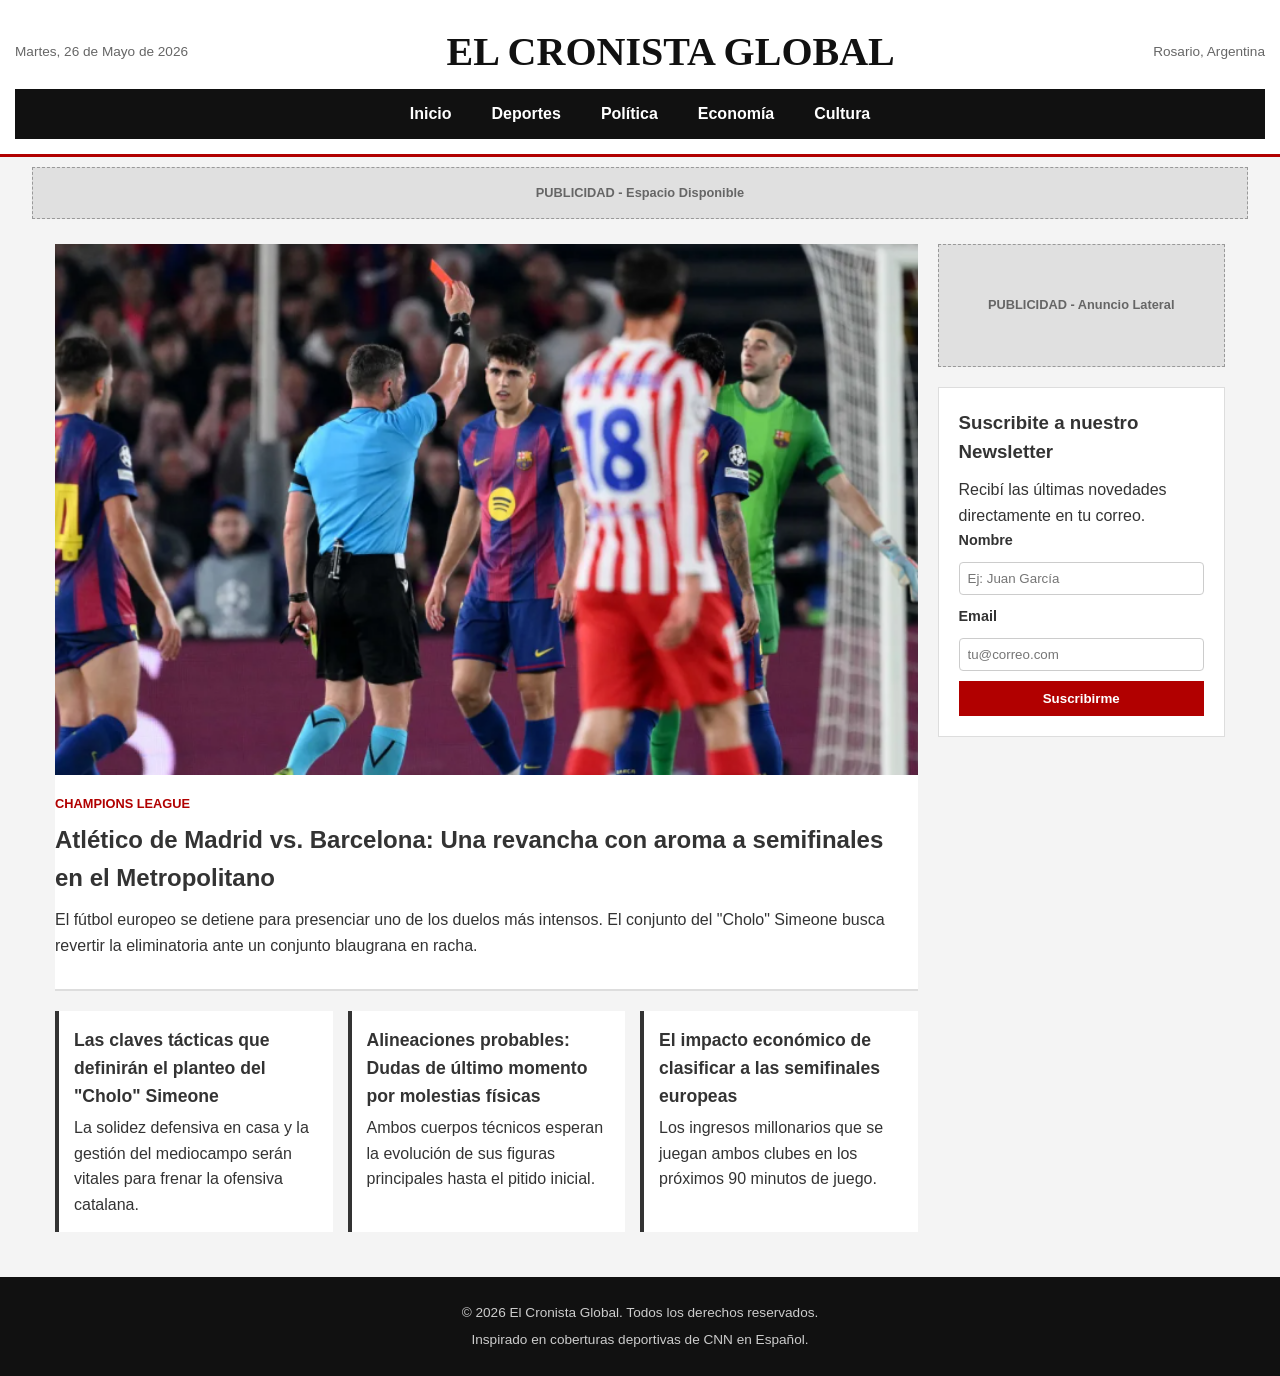
==== index.html @ f699ae2a "Cambios tp1" ====
<!DOCTYPE html>
<html lang="es">
<head>
    <meta charset="UTF-8">
    <meta name="viewport" content="width=device-width, initial-scale=1.0">
    <title>El Cronista Global - Portada Digital</title>
    <link rel="stylesheet" href="./css/style.css">
</head>
<body>

    <header class="main-header">
        <div class="header-top">
            <span class="date">Martes, 26 de Mayo de 2026</span>
            <h1 class="logo">El Cronista Global</h1>
            <span class="location">Rosario, Argentina</span>
        </div>
        
        <nav class="navbar">
            <div class="menu-toggle" aria-label="Abrir menú">☰</div>
            <ul class="nav-links">
                <li><a href="#">Inicio</a></li>
                <li><a href="#">Deportes</a></li>
                <li><a href="#">Política</a></li>
                <li><a href="#">Economía</a></li>
                <li><a href="#">Cultura</a></li>
            </ul>
        </nav>
    </header>

    <div class="ad-banner ad-top">
        <span>PUBLICIDAD - Espacio Disponible</span>
    </div>

    <main class="container">
        
        <section class="news-grid">
            
            <article class="main-story">
                <figure class="story-image">
                    <img src="images/imagenRoja.png" alt="Estadio Metropolitano antes del partido">
                </figure>
                <div class="story-content">
                    <span class="category">Champions League</span>
                    <h2><a href="#">Atlético de Madrid vs. Barcelona: Una revancha con aroma a semifinales en el Metropolitano</a></h2>
                    <p>El fútbol europeo se detiene para presenciar uno de los duelos más intensos. El conjunto del "Cholo" Simeone busca revertir la eliminatoria ante un conjunto blaugrana en racha.</p>
                </div>
            </article>

            <div class="secondary-stories">
                
                <article class="secondary-story">
                    <h3><a href="#">Las claves tácticas que definirán el planteo del "Cholo" Simeone</a></h3>
                    <p>La solidez defensiva en casa y la gestión del mediocampo serán vitales para frenar la ofensiva catalana.</p>
                </article>

                <article class="secondary-story">
                    <h3><a href="#">Alineaciones probables: Dudas de último momento por molestias físicas</a></h3>
                    <p>Ambos cuerpos técnicos esperan la evolución de sus figuras principales hasta el pitido inicial.</p>
                </article>

                <article class="secondary-story">
                    <h3><a href="#">El impacto económico de clasificar a las semifinales europeas</a></h3>
                    <p>Los ingresos millonarios que se juegan ambos clubes en los próximos 90 minutos de juego.</p>
                </article>

            </div>
        </section>

        <aside class="sidebar">
            
            <div class="ad-box">
                <span>PUBLICIDAD - Anuncio Lateral</span>
            </div>

            <section id="suscripcion" class="form-container">
                <h3>Suscribite a nuestro Newsletter</h3>
                <p>Recibí las últimas novedades directamente en tu correo.</p>

                <form action="#" method="post" class="subscription-form">
                    <label for="nombre">Nombre</label>
                    <input type="text" id="nombre" name="nombre" placeholder="Ej: Juan García" required>

                    <label for="email">Email</label>
                    <input type="email" id="email" name="email" placeholder="tu@correo.com" required>

                    <button type="submit" class="btn-submit">Suscribirme</button>
                </form>
            </section>
        </aside>

    </main>

    <footer class="main-footer">
        <p>&copy; 2026 El Cronista Global. Todos los derechos reservados.</p>
        <p>Inspirado en coberturas deportivas de CNN en Español.</p>
    </footer>

</body>
</html>
---- css/style.css ----
/* ==========================================================================
   RESET & ESTILOS GENERALES (Normalización básica)
   ========================================================================== */
* {
    margin: 0;
    padding: 0;
    box-sizing: border-box;
}

body {
    font-family: Arial, sans-serif;
    line-height: 1.6;
    background-color: #f4f4f4;
    color: #333;
}

a {
    text-decoration: none;
    color: inherit;
}

img {
    max-width: 100%;
    display: block;
}

/* ==========================================================================
   ESTILOS MOBILE FIRST (Por defecto para pantallas chicas)
   ========================================================================== */

/* Cabecera */
.main-header {
    background-color: #fff;
    border-bottom: 3px solid #b10000;
    padding: 15px;
}

.header-top {
    display: flex;
    flex-direction: column;
    align-items: center;
    text-align: center;
    gap: 5px;
}

.date, .location {
    font-size: 0.85rem;
    color: #666;
}

.logo {
    font-family: 'Georgia', serif;
    font-size: 2rem;
    font-weight: bold;
    text-transform: uppercase;
    color: #111;
    margin: 5px 0;
}

/* Menú de Navegación Mobile */
.navbar {
    background-color: #111;
    padding: 10px;
    display: flex;
    justify-content: flex-end; /* Alinea la hamburguesa a la derecha */
}

.menu-toggle {
    color: #fff;
    font-size: 1.5rem;
    cursor: pointer;
    display: block; /* Visible en Mobile */
}

.nav-links {
    display: none; /* Se oculta la barra en Mobile según la consigna */
}

/* Publicidades */
.ad-banner {
    background-color: #e0e0e0;
    color: #666;
    text-align: center;
    padding: 15px;
    font-size: 0.8rem;
    font-weight: bold;
    border: 1px dashed #999;
    margin: 10px auto;
    width: 95%;
}

.ad-box {
    background-color: #e0e0e0;
    color: #666;
    text-align: center;
    padding: 50px 15px;
    font-size: 0.8rem;
    font-weight: bold;
    border: 1px dashed #999;
    margin-bottom: 20px;
}

/* Contenedor estructural */
.container {
    display: flex;
    flex-direction: column; /* Flujo vertical en dispositivos chicos */
    gap: 20px;
    padding: 15px;
    max-width: 1200px;
    margin: 0 auto;
}

/* Bloque de Noticias */
.news-grid {
    display: flex;
    flex-direction: column;
    gap: 20px;
}

/* Noticia Principal */
.main-story {
    background-color: #fff;
    border-bottom: 2px solid #ddd;
    padding-bottom: 15px;
}

.story-image img {
    width: 100%;
    height: auto;
}

.story-content {
    padding: 15px 0;
}

.category {
    color: #b10000;
    font-size: 0.8rem;
    text-transform: uppercase;
    font-weight: bold;
}

.main-story h2 {
    font-size: 1.5rem;
    margin: 5px 0 10px 0;
}

.main-story h2 a:hover {
    color: #b10000;
}

/* Noticias Secundarias */
.secondary-stories {
    display: flex;
    flex-direction: column;
    gap: 15px;
}

.secondary-story {
    background-color: #fff;
    padding: 15px;
    border-left: 4px solid #333;
}

.secondary-story h3 {
    font-size: 1.1rem;
    margin-bottom: 5px;
}

.secondary-story h3 a:hover {
    color: #b10000;
}

/* Componente de Formulario (Heredado y adaptado) */
.form-container {
    background-color: #fff;
    padding: 20px;
    border: 1px solid #ddd;
}

.form-container h3 {
    margin-bottom: 10px;
}

.subscription-form {
    display: flex;
    flex-direction: column;
    gap: 10px;
}

.subscription-form label {
    font-weight: bold;
    font-size: 0.9rem;
}

.subscription-form input {
    padding: 8px;
    border: 1px solid #ccc;
    border-radius: 4px;
}

.btn-submit {
    background-color: #b10000;
    color: #fff;
    padding: 10px;
    border: none;
    font-weight: bold;
    cursor: pointer;
    transition: background 0.3s;
}

.btn-submit:hover {
    background-color: #800000;
}

/* Footer */
.main-footer {
    background-color: #111;
    color: #ccc;
    text-align: center;
    padding: 20px;
    font-size: 0.85rem;
    margin-top: 30px;
}

.main-footer p {
    margin: 5px 0;
}

/* ==========================================================================
   MEDIA QUERY: TABLETS (Ancho mínimo: 768px)
   ========================================================================== */
@media (min-width: 768px) {
    .header-top {
        flex-direction: row;
        justify-content: space-between; /* Distribuye fecha, logo y ubicación */
    }

    .logo {
        font-size: 2.5rem;
    }

    /* Las noticias secundarias se organizan lado a lado (2 columnas) */
    .secondary-stories {
        flex-direction: row;
        flex-wrap: wrap;
    }

    .secondary-story {
        flex: 1 1 calc(50% - 15px); /* Ocupan la mitad del espacio disponible */
    }
}

/* ==========================================================================
   MEDIA QUERY: DESKTOP (Ancho mínimo: 1024px)
   ========================================================================== */
@media (min-width: 1024px) {
    
    /* Comportamiento del Menú según la consigna */
    .menu-toggle {
        display: none; /* Desaparece el icono hamburguesa */
    }

    .navbar {
        justify-content: center; /* Centra la barra de navegación */
        padding: 0;
    }

    .nav-links {
        display: flex; /* Se muestra la lista de enlaces */
        list-style: none;
        width: 100%;
        justify-content: center;
    }

    .nav-links li a {
        display: block;
        color: #fff;
        padding: 12px 20px;
        font-weight: bold;
        transition: background 0.3s;
    }

    .nav-links li a:hover {
        background-color: #b10000;
    }

    /* Maquetación de la pantalla general en dos columnas (Layout principal) */
    .container {
        flex-direction: row; /* Coloca la grilla de noticias al lado del Sidebar */
        align-items: flex-start;
    }

    .news-grid {
        flex: 3; /* Toma el 75% del ancho */
    }

    .sidebar {
        flex: 1; /* Toma el 25% del ancho */
        position: sticky;
        top: 10px; /* El bloque lateral acompaña el scroll */
    }

    /* Ajuste fino de noticias secundarias en Desktop (pasan a 3 columnas) */
    .secondary-story {
        flex: 1 1 calc(33.333% - 15px);
    }
}
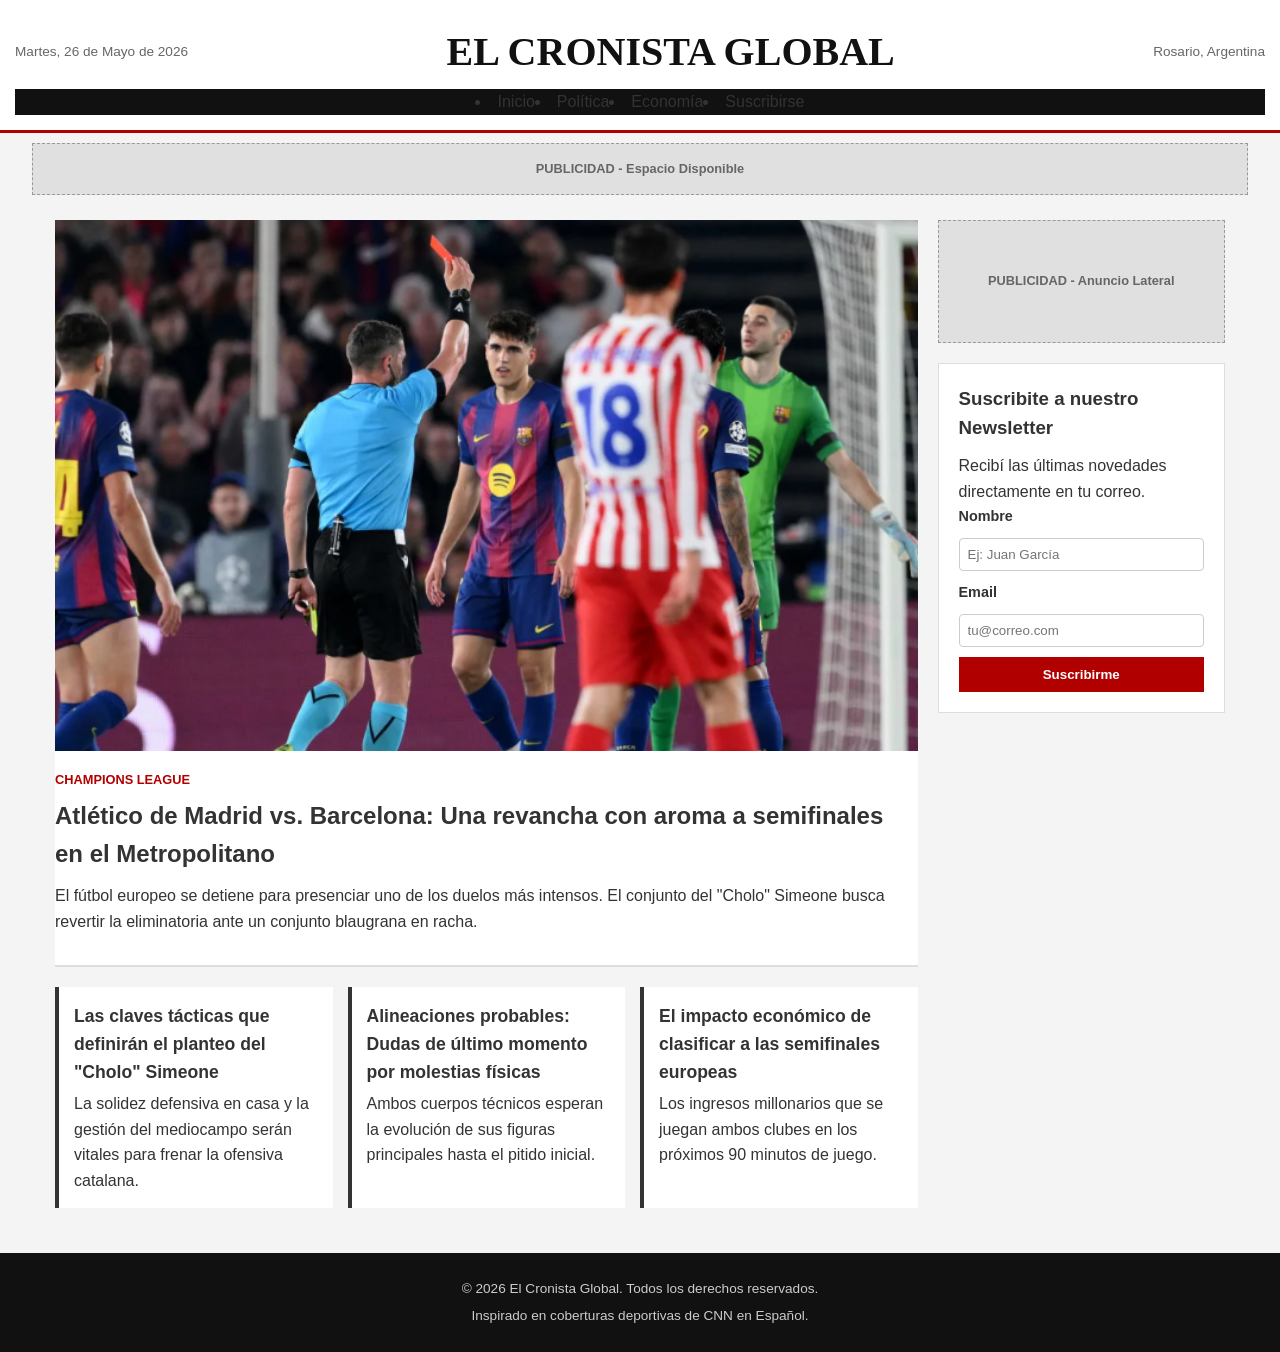
==== commit fb55e361: "correccion" ====
--- a/index.html
+++ b/index.html
@@ -17,13 +17,10 @@
         
         <nav class="navbar">
             <div class="menu-toggle" aria-label="Abrir menú">☰</div>
-            <ul class="nav-links">
-                <li><a href="#">Inicio</a></li>
-                <li><a href="#">Deportes</a></li>
-                <li><a href="#">Política</a></li>
-                <li><a href="#">Economía</a></li>
-                <li><a href="#">Cultura</a></li>
-            </ul>
+            <li><a href="#">Inicio</a></li>
+        <li><a href="#">Política</a></li>
+        <li><a href="#">Economía</a></li>
+        <li><a href="subscription.html" class="btn-suscripcion">Suscribirse</a></li>
         </nav>
     </header>
 
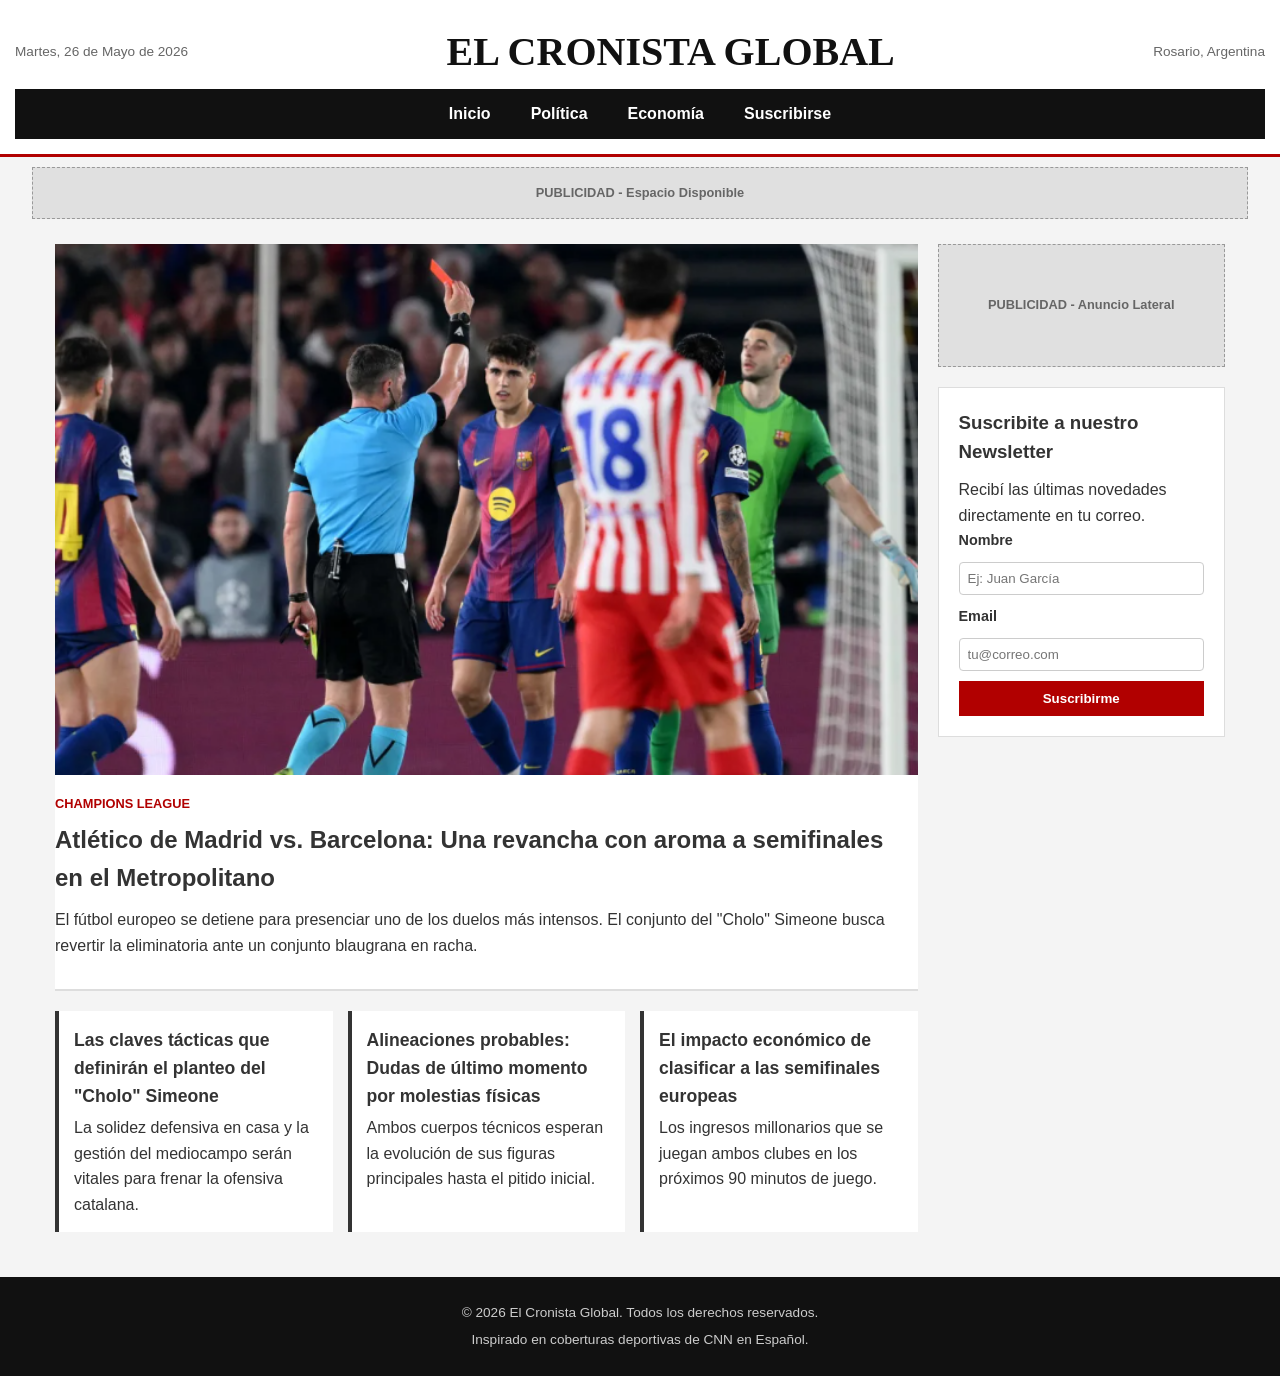
==== commit c913508f: "re estilizacion" ====
--- a/index.html
+++ b/index.html
@@ -4,7 +4,7 @@
     <meta charset="UTF-8">
     <meta name="viewport" content="width=device-width, initial-scale=1.0">
     <title>El Cronista Global - Portada Digital</title>
-    <link rel="stylesheet" href="./css/style.css">
+    <link rel="stylesheet" href="css/style.css">
 </head>
 <body>
 
@@ -17,10 +17,12 @@
         
         <nav class="navbar">
             <div class="menu-toggle" aria-label="Abrir menú">☰</div>
-            <li><a href="#">Inicio</a></li>
-        <li><a href="#">Política</a></li>
-        <li><a href="#">Economía</a></li>
-        <li><a href="subscription.html" class="btn-suscripcion">Suscribirse</a></li>
+            <ul class="nav-links">
+                <li><a href="index.html">Inicio</a></li>
+                <li><a href="#">Política</a></li>
+                <li><a href="#">Economía</a></li>
+                <li><a href="subscription.html">Suscribirse</a></li>
+            </ul>
         </nav>
     </header>
 
@@ -29,9 +31,7 @@
     </div>
 
     <main class="container">
-        
         <section class="news-grid">
-            
             <article class="main-story">
                 <figure class="story-image">
                     <img src="images/imagenRoja.png" alt="Estadio Metropolitano antes del partido">
@@ -44,7 +44,6 @@
             </article>
 
             <div class="secondary-stories">
-                
                 <article class="secondary-story">
                     <h3><a href="#">Las claves tácticas que definirán el planteo del "Cholo" Simeone</a></h3>
                     <p>La solidez defensiva en casa y la gestión del mediocampo serán vitales para frenar la ofensiva catalana.</p>
@@ -59,12 +58,10 @@
                     <h3><a href="#">El impacto económico de clasificar a las semifinales europeas</a></h3>
                     <p>Los ingresos millonarios que se juegan ambos clubes en los próximos 90 minutos de juego.</p>
                 </article>
-
             </div>
         </section>
 
         <aside class="sidebar">
-            
             <div class="ad-box">
                 <span>PUBLICIDAD - Anuncio Lateral</span>
             </div>
@@ -84,7 +81,6 @@
                 </form>
             </section>
         </aside>
-
     </main>
 
     <footer class="main-footer">
--- a/css/style.css
+++ b/css/style.css
@@ -62,18 +62,18 @@
     background-color: #111;
     padding: 10px;
     display: flex;
-    justify-content: flex-end; /* Alinea la hamburguesa a la derecha */
+    justify-content: flex-end; 
 }
 
 .menu-toggle {
     color: #fff;
     font-size: 1.5rem;
     cursor: pointer;
-    display: block; /* Visible en Mobile */
+    display: block; 
 }
 
 .nav-links {
-    display: none; /* Se oculta la barra en Mobile según la consigna */
+    display: none; 
 }
 
 /* Publicidades */
@@ -103,7 +103,7 @@
 /* Contenedor estructural */
 .container {
     display: flex;
-    flex-direction: column; /* Flujo vertical en dispositivos chicos */
+    flex-direction: column; 
     gap: 20px;
     padding: 15px;
     max-width: 1200px;
@@ -171,7 +171,7 @@
     color: #b10000;
 }
 
-/* Componente de Formulario (Heredado y adaptado) */
+/* Componente de Formulario Lateral */
 .form-container {
     background-color: #fff;
     padding: 20px;
@@ -233,21 +233,20 @@
 @media (min-width: 768px) {
     .header-top {
         flex-direction: row;
-        justify-content: space-between; /* Distribuye fecha, logo y ubicación */
+        justify-content: space-between; 
     }
 
     .logo {
         font-size: 2.5rem;
     }
 
-    /* Las noticias secundarias se organizan lado a lado (2 columnas) */
     .secondary-stories {
         flex-direction: row;
         flex-wrap: wrap;
     }
 
     .secondary-story {
-        flex: 1 1 calc(50% - 15px); /* Ocupan la mitad del espacio disponible */
+        flex: 1 1 calc(50% - 15px); 
     }
 }
 
@@ -256,18 +255,17 @@
    ========================================================================== */
 @media (min-width: 1024px) {
     
-    /* Comportamiento del Menú según la consigna */
     .menu-toggle {
-        display: none; /* Desaparece el icono hamburguesa */
+        display: none; 
     }
 
     .navbar {
-        justify-content: center; /* Centra la barra de navegación */
+        justify-content: center; 
         padding: 0;
     }
 
     .nav-links {
-        display: flex; /* Se muestra la lista de enlaces */
+        display: flex; 
         list-style: none;
         width: 100%;
         justify-content: center;
@@ -285,23 +283,21 @@
         background-color: #b10000;
     }
 
-    /* Maquetación de la pantalla general en dos columnas (Layout principal) */
     .container {
-        flex-direction: row; /* Coloca la grilla de noticias al lado del Sidebar */
+        flex-direction: row; 
         align-items: flex-start;
     }
 
     .news-grid {
-        flex: 3; /* Toma el 75% del ancho */
+        flex: 3; 
     }
 
     .sidebar {
-        flex: 1; /* Toma el 25% del ancho */
+        flex: 1; 
         position: sticky;
-        top: 10px; /* El bloque lateral acompaña el scroll */
-    }
-
-    /* Ajuste fino de noticias secundarias en Desktop (pasan a 3 columnas) */
+        top: 10px; 
+    }
+
     .secondary-story {
         flex: 1 1 calc(33.333% - 15px);
     }
